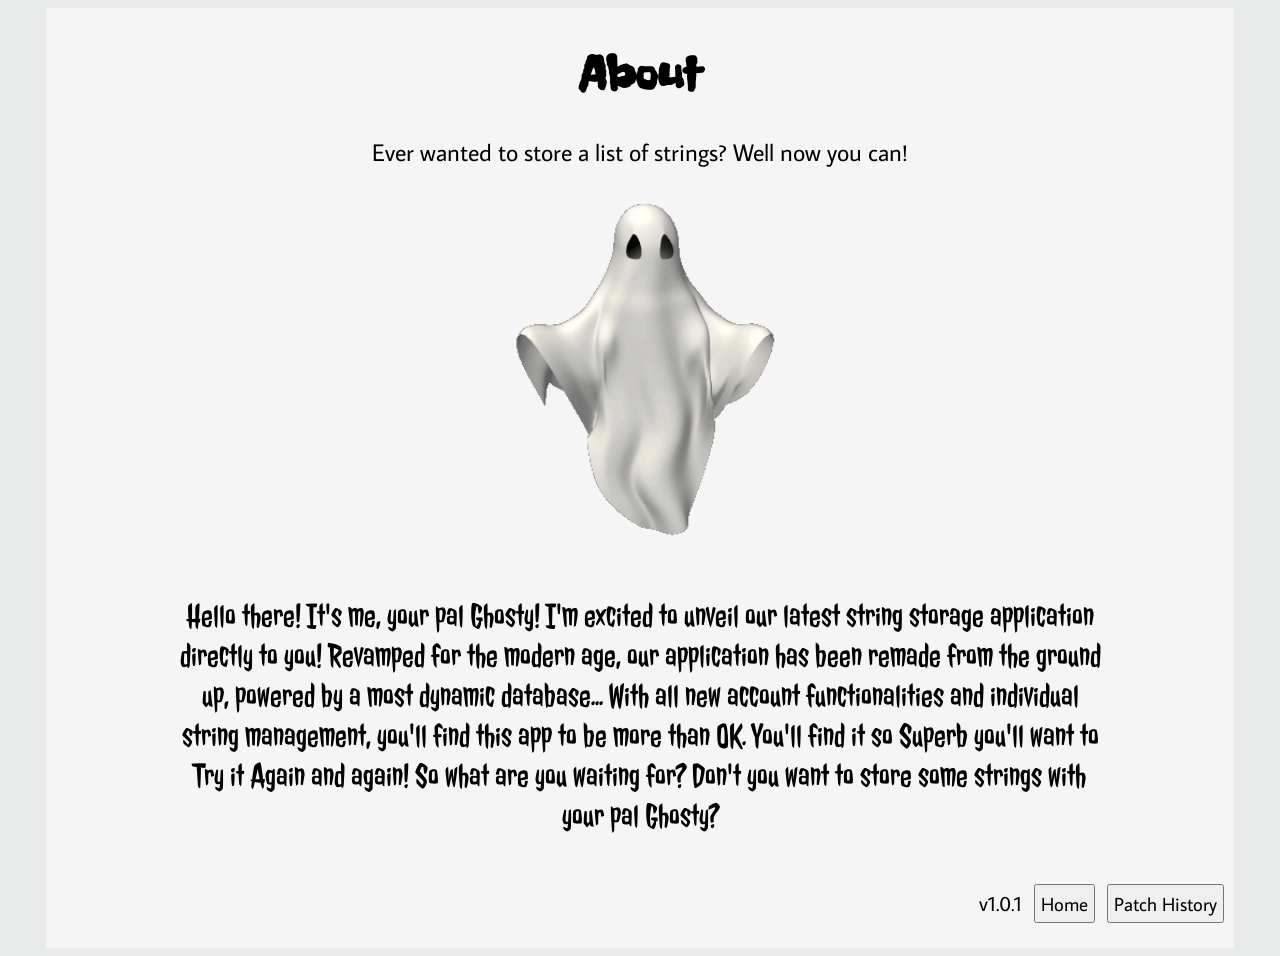
==== about.html @ 1dc32817 "ver 1.0.1" ====
<!DOCTYPE html>
<html>
<head>
	<title>Ghosty's Superb String Storage</title>
	<link rel="stylesheet" type="text/css" href="sauce.css">
    <link rel="icon" type="image/png" href="ghost-favi.png">
	<link href="https://fonts.googleapis.com/css2?family=Exo+2:ital,wght@0,100..900;1,100..900&family=Lilita+One&family=Ojuju:wght@200..800&display=swap" rel="stylesheet">
    <link href="https://fonts.googleapis.com/css2?family=Average+Sans&family=Freckle+Face&family=Jolly+Lodger&family=Shadows+Into+Light+Two&display=swap" rel="stylesheet">

</head>
<body style = "background-color: #e9ebeb">

<div id="mainbox">
	<h1 id = "title"> About </h1>

	<h2> Ever wanted to store a list of strings? Well now you can! </h2>

	<img src="Ghosty2.gif" alt="Ghosty" id="ghosty" height="375"></img>

	<div id="aboutblurb">
		<p style="font-family: Jolly Lodger; font-size: 2.10rem;"> 
			Hello there! It's me, your pal Ghosty! I'm excited to unveil our latest string storage application directly to you!
			Revamped for the modern age, our application has been remade from the ground up, powered by a most dynamic database...
			With all new account functionalities and individual string management, you'll find this app to be more than OK. You'll
			find it so Superb you'll want to Try it Again and again! So what are you waiting for? Don't you want to store some
			strings with your pal Ghosty?

		</p>
	</div>

	<div id="button-wrapperB">
        <p><span>v1.0.1</span></p>

        <a href="./"><button> Home </button></a>
        <a href="./patchnotes.html"><button> Patch History </button></a>
    </div>

</div>
</body>
</html>
---- sauce.css ----
#mainbox {
    background-color: #f5f5f5;
    padding: 5px;
    margin-left: 3%;
    margin-right: 3%;
    margin-top: 0.5%;
    margin-bottom: 0.5%;
}

h1 {
    color: black;
    font-family: Freckle Face;
    font-size: 3.0rem;
    text-align: center;
}

h2 {
    color: black;
    font-family: Average Sans;
    font-size: 1.5rem;
    font-weight: 300;
    text-align: center;
}

p {
    color: black;
    font-family: Average Sans;
    font-size: 1.3rem;
    text-align: center;
}

input {
    font-family: Average Sans;
    font-size: 1.2rem;
    margin-left: 10px;
    padding: 2.5px;
}

button {
    font-family: Average Sans;
    font-size: 1.2rem;
    margin-top: 10px;
    padding: 5px;
}

#button-wrapperA {
  display: flex;
  flex-direction: row;
  justify-content: center;
  gap: 24px;
  padding-bottom: 5px;
}

#button-wrapperB {
  display: flex;
  flex-direction: row;
  justify-content: right;
  gap: 12px;
  padding-bottom: 5px;
  padding-right: 5px;
  align-items: baseline;
}

#ghosty {
    display: block;
    margin: auto;
}

#aboutblurb {
    margin-left: 8rem;
    margin-right: 8rem;
}

#stringsbox {
    background-color: #e9ebeb;
    padding: 5px;
    margin-left: 3%;
    margin-right: 3%;
    margin-top: 0.5%;
    margin-bottom: 0.5%;
}

#pfp {
    display: block;
    margin: auto;
    margin-bottom: 10px;
}

hr {
    background-color: black;
    margin-left: 150px;
    margin-right: 150px;
    border: none;
    height: 1.5px;
}

span {
    text-align: left;
}
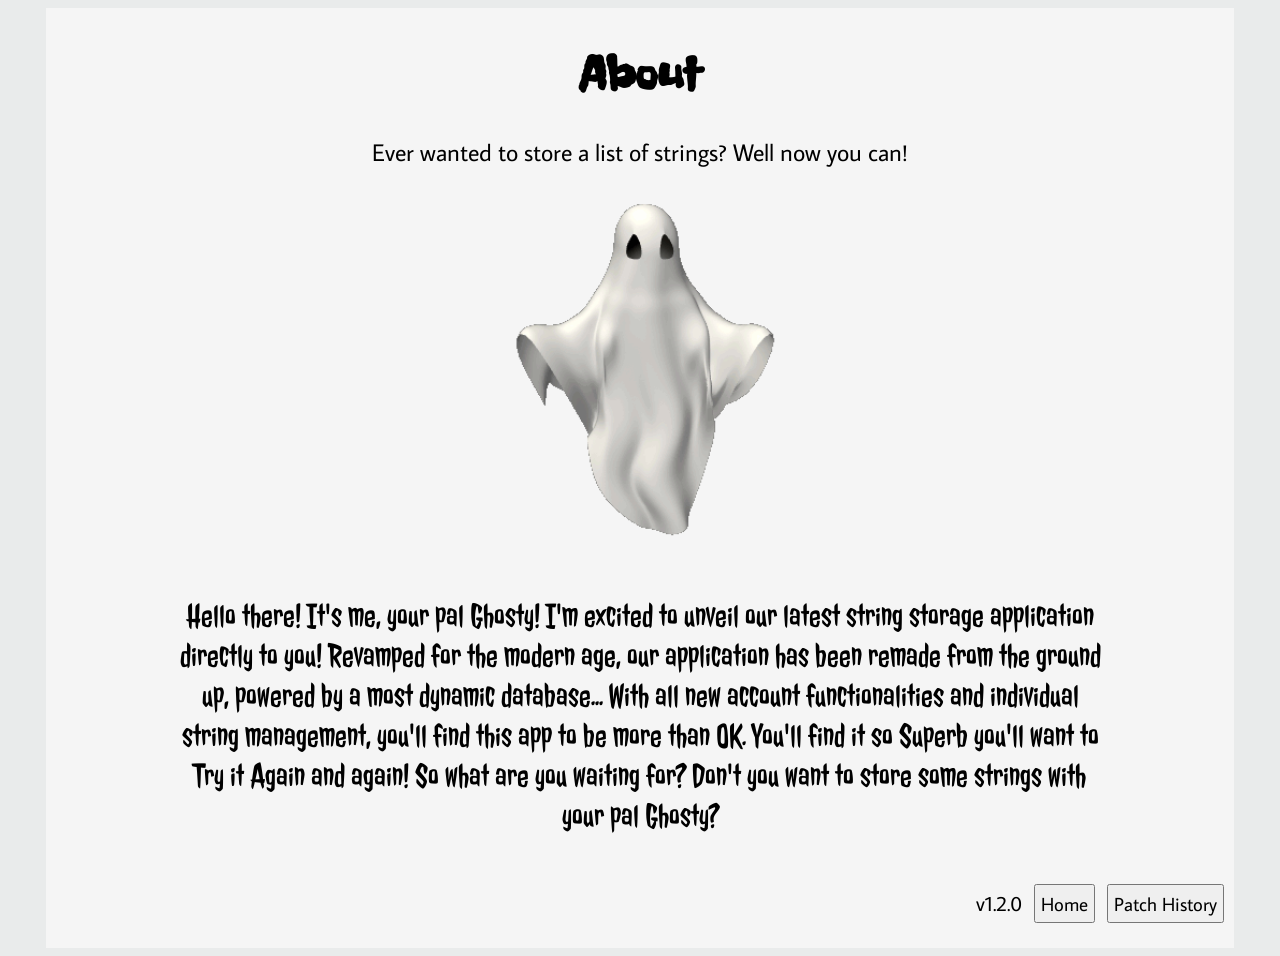
==== commit a45789dc: "ver 1.2.0" ====
--- a/about.html
+++ b/about.html
@@ -29,7 +29,7 @@
 	</div>
 
 	<div id="button-wrapperB">
-        <p><span>v1.0.1</span></p>
+        <p><span>v1.2.0</span></p>
 
         <a href="./"><button> Home </button></a>
         <a href="./patchnotes.html"><button> Patch History </button></a>
--- a/sauce.css
+++ b/sauce.css
@@ -61,9 +61,23 @@
   align-items: baseline;
 }
 
+#button-wrapperC {
+  display: flex;
+  flex-direction: row;
+  justify-content: center;
+  gap: 10px;
+  padding-bottom: 5px;
+}
+
 #ghosty {
     display: block;
     margin: auto;
+}
+
+#smallghosty {
+    display: block;
+    margin: auto;
+    margin-bottom: -25px;
 }
 
 #aboutblurb {
@@ -80,10 +94,34 @@
     margin-bottom: 0.5%;
 }
 
+.statsbox {
+    background-color: #e9ebeb;
+    padding: 5px;
+    margin-left: 3%;
+    margin-right: 3%;
+    margin-top: 0.5%;
+    margin-bottom: 0.5%;
+}
+
 #pfp {
     display: block;
     margin: auto;
     margin-bottom: 10px;
+}
+
+#statsbox {
+    display: flex;
+    flex-direction: row;  
+    gap: 20px;  
+    width: 100%;
+    background-color: #f5f5f5;
+}
+
+#leftbox, #rightbox {
+    flex: 1;
+    background-color: #e9ebeb;
+    margin-left: 3%;
+    margin-right: 3%;
 }
 
 hr {
@@ -94,6 +132,14 @@
     height: 1.5px;
 }
 
+.doublehr {
+    background-color: black;
+    margin-left: 150px;
+    margin-right: 150px;
+    border: none;
+    height: 1.5px;
+}
+
 span {
     text-align: left;
 }
